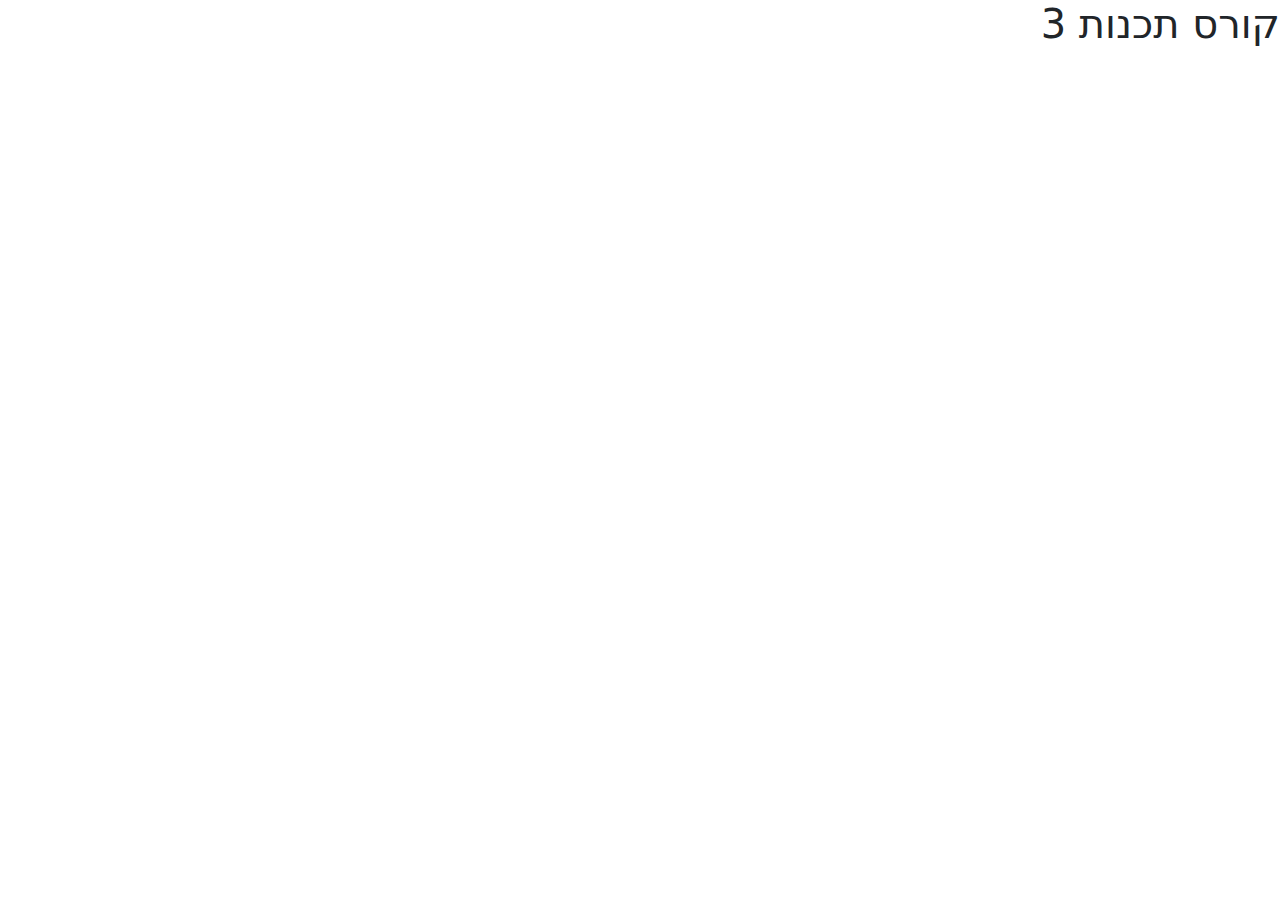
==== wwwroot/index.html @ 1c81fcba "FirstCommit" ====
﻿<!DOCTYPE html>
<html lang="he" dir="rtl">
<head>
    <meta charset="utf-8" />
    <title>תכנות 3 - שיעור API</title>
    <meta name="description" content="" />
    <meta name="keywords" content="" />
    <meta name="author" content="" />
    <meta name="viewport" content="width=device-width, initial-scale=1.0">

    <!-- CSS -->
    <link href="css/bootstrap.rtl.min.css" rel="stylesheet" />
    <link href="css/styles.css" rel="stylesheet" />

    <!-- JS -->
    <script src="js/bootstrap.bundle.min.js"></script>
    <script src="js/javascript.js"></script>
</head>
<body>
    <h1>קורס תכנות 3</h1>
</body>
</html>
---- wwwroot/css/styles.css ----
﻿footer {
    position: fixed;
    bottom: 0;
    width: 100%;
}

.card-narrow {
    width: 70%; /* Adjust the width as needed */
    margin: auto; /* This centers the card */
}



.fade-out {
    animation: fadeOut 0.5s forwards;
}

@keyframes fadeOut {
    to {
        opacity: 0;
    }
}
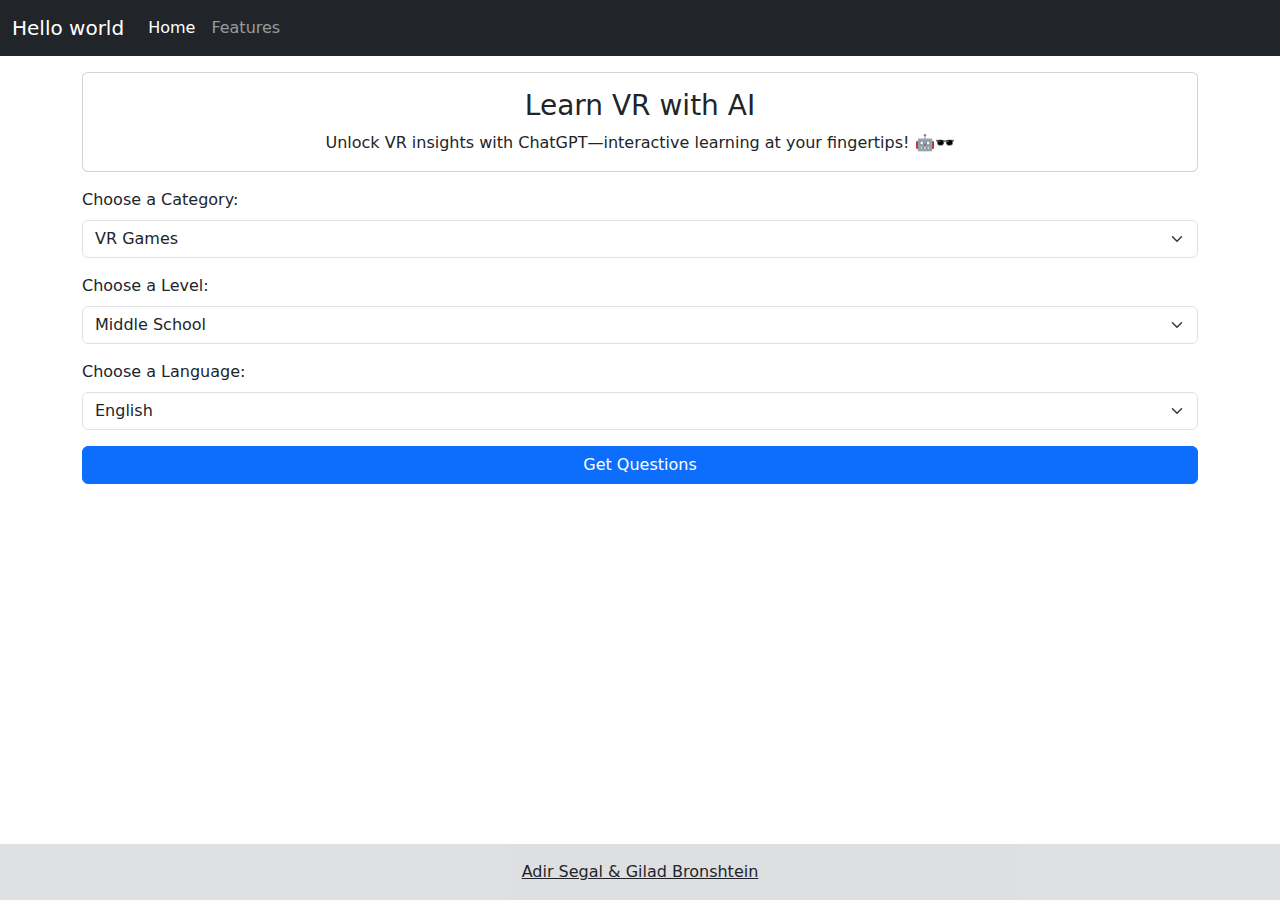
==== commit 769aab34: "openai html to index html" ====
--- a/wwwroot/index.html
+++ b/wwwroot/index.html
@@ -1,22 +1,126 @@
 ﻿<!DOCTYPE html>
-<html lang="he" dir="rtl">
+<html lang="en">
 <head>
     <meta charset="utf-8" />
-    <title>תכנות 3 - שיעור API</title>
-    <meta name="description" content="" />
-    <meta name="keywords" content="" />
-    <meta name="author" content="" />
-    <meta name="viewport" content="width=device-width, initial-scale=1.0">
-
-    <!-- CSS -->
-    <link href="css/bootstrap.rtl.min.css" rel="stylesheet" />
+    <title>OpenAI</title>
+    <!-- Include Bootstrap CSS -->
+    <link rel="stylesheet" href="https://cdn.jsdelivr.net/npm/bootstrap@5.3.2/dist/css/bootstrap.min.css">
     <link href="css/styles.css" rel="stylesheet" />
-
-    <!-- JS -->
-    <script src="js/bootstrap.bundle.min.js"></script>
-    <script src="js/javascript.js"></script>
+    <script src="js/javascript_oepnai.js"></script>
 </head>
 <body>
-    <h1>קורס תכנות 3</h1>
+    <!-- Navbar -->
+    <nav class="navbar navbar-expand-lg navbar-dark bg-dark">
+        <div class="container-fluid">
+            <a class="navbar-brand" href="#">Hello world</a>
+            <button class="navbar-toggler" type="button" data-bs-toggle="collapse" data-bs-target="#navbarNav" aria-controls="navbarNav" aria-expanded="false" aria-label="Toggle navigation">
+                <span class="navbar-toggler-icon"></span>
+            </button>
+            <div class="collapse navbar-collapse" id="navbarNav">
+                <ul class="navbar-nav">
+                    <li class="nav-item">
+                        <a class="nav-link active" aria-current="page" href="#">Home</a>
+                    </li>
+                    <li class="nav-item">
+                        <a class="nav-link" href="#">Features</a>
+                    </li>
+                </ul>
+            </div>
+        </div>
+    </nav>
+
+    <!-- Container -->
+    <div class="container">
+        <div class="row">
+            <div class="mb-3">
+                <div class="card mt-3">
+                    <div class="card-body">
+                        <h3 class="text-center">Learn VR with AI</h3>
+                        <p class="card-text d-flex justify-content-center">Unlock VR insights with ChatGPT—interactive learning at your fingertips! 🤖🕶</p>
+                    </div>
+                </div>
+            </div>
+        </div>
+
+        <!-- Categories -->
+        <div class="mb-3">
+            <label for="categories" class="form-label">Choose a Category:</label>
+            <select class="form-select" id="categories">
+                <option value="VR Games">VR Games</option>
+                <option value="VR Headsets">VR Headsets</option>
+                <option value="VR Development Platforms">VR Development Platforms</option>
+            </select>
+        </div>
+
+        <!-- Level of school -->
+        <div class="mb-3">
+            <label for="schoolLevel" class="form-label">Choose a Level:</label>
+            <select class="form-select" id="schoolLevel">
+                <option value="Middle school">Middle School</option>
+                <option value="High school">High School</option>
+                <option value="University">University</option>
+            </select>
+        </div>
+
+        <!-- List of languages -->
+        <div class="mb-3">
+            <label for="language" class="form-label">Choose a Language:</label>
+            <select class="form-select" id="language">
+                <option value="english">English</option>
+                <option value="hebrew">Hebrew</option>
+                <option value="russian">Russian</option>
+            </select>
+        </div>
+
+        <!--Get Questions BUTTON -->
+        <button class="btn btn-primary w-100" onclick="getQuestion()">Get Questions</button>
+
+        <!--ALERT DIV for JS-->
+        <div id="alertDiv"></div>
+
+
+        <!--CarouselwithCardQUESTIONS-->
+        <div id="questionsListGroup" class="list-group mt-3">
+            <!--Carousel-->
+            <div class="carouselWrapper">
+                <div id="carouselExample" class="carousel slide carousel-dark" data-bs-ride="carousel ">
+                    <div class="carousel-inner ">
+                        <!-- Carousel items will be injected here by JavaScript -->
+                    </div>
+
+                    <div id="carouselbuttons">
+                        <!--PREV / NEXT Buttons-->
+                    </div>
+                </div>
+            </div>
+        </div>
+    </div>
+    <!--</div>-->
+
+
+    <svg xmlns="http://www.w3.org/2000/svg" style="display: none;">
+        <symbol id="check-circle-fill" viewBox="0 0 16 16">
+            <path d="M16 8A8 8 0 1 1 0 8a8 8 0 0 1 16 0zm-3.97-3.03a.75.75 0 0 0-1.08.022L7.477 9.417 5.384 7.323a.75.75 0 0 0-1.06 1.06L6.97 11.03a.75.75 0 0 0 1.079-.02l3.992-4.99a.75.75 0 0 0-.01-1.05z" />
+        </symbol>
+        <symbol id="info-fill" viewBox="0 0 16 16">
+            <path d="M8 16A8 8 0 1 0 8 0a8 8 0 0 0 0 16zm.93-9.412-1 4.705c-.07.34.029.533.304.533.194 0 .487-.07.686-.246l-.088.416c-.287.346-.92.598-1.465.598-.703 0-1.002-.422-.808-1.319l.738-3.468c.064-.293.006-.399-.287-.47l-.451-.081.082-.381 2.29-.287zM8 5.5a1 1 0 1 1 0-2 1 1 0 0 1 0 2z" />
+        </symbol>
+        <symbol id="exclamation-triangle-fill" viewBox="0 0 16 16">
+            <path d="M8.982 1.566a1.13 1.13 0 0 0-1.96 0L.165 13.233c-.457.778.091 1.767.98 1.767h13.713c.889 0 1.438-.99.98-1.767L8.982 1.566zM8 5c.535 0 .954.462.9.995l-.35 3.507a.552.552 0 0 1-1.1 0L7.1 5.995A.905.905 0 0 1 8 5zm.002 6a1 1 0 1 1 0 2 1 1 0 0 1 0-2z" />
+        </symbol>
+    </svg>
+
+
+
+
+    <!-- Footer -->
+    <footer class="bg-light text-center text-lg-start">
+        <div class="text-center p-3" style="background-color: rgba(0, 0, 0, 0.1);">
+            <a class="text-dark" href="https://www.linkedin.com/in/alexander-levin-3a3b3b1b3/">Adir Segal & Gilad Bronshtein</a>
+        </div>
+    </footer>
+
+
+    <script src="https://cdn.jsdelivr.net/npm/bootstrap@5.3.2/dist/js/bootstrap.bundle.min.js"></script>
 </body>
-</html>+</html>
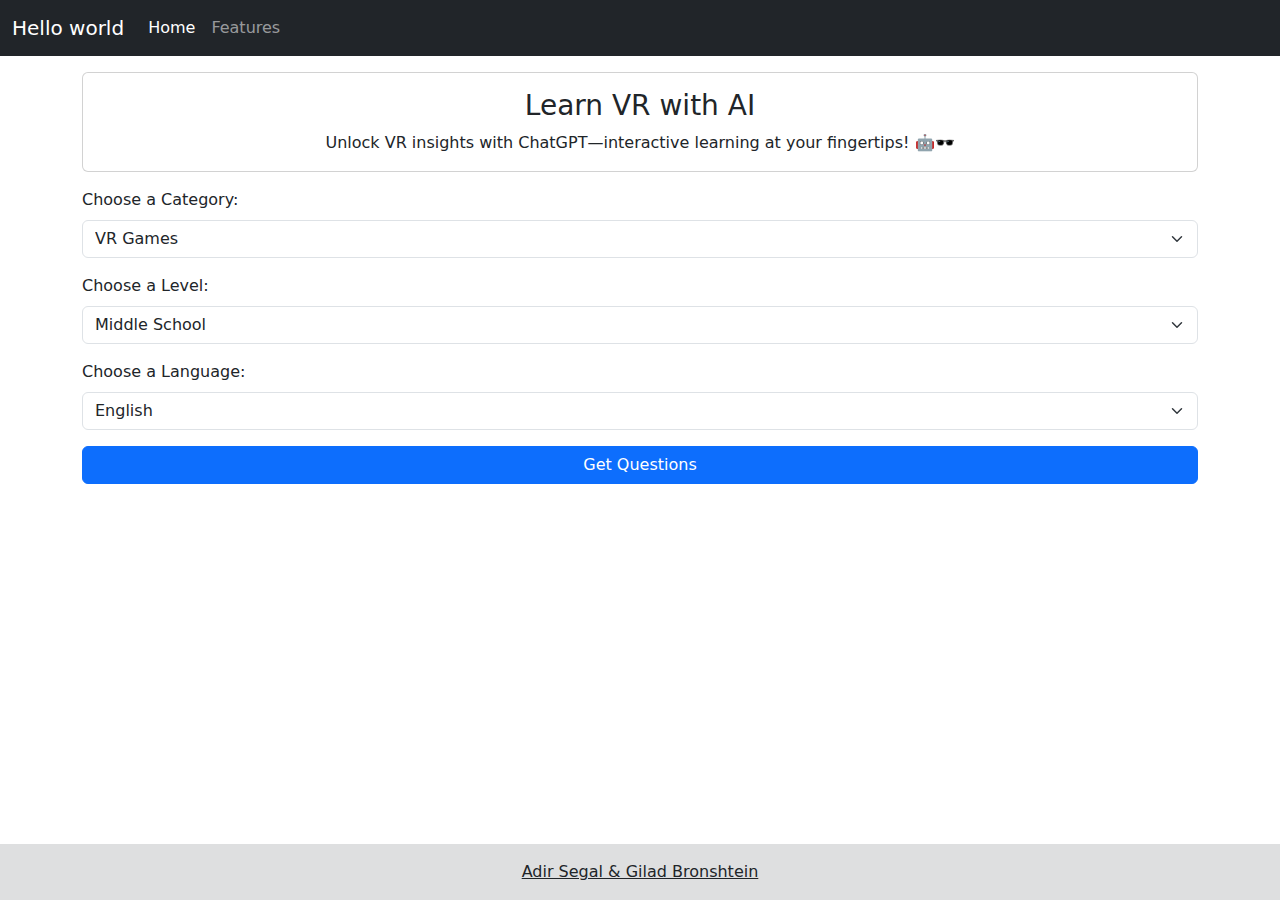
==== commit 58db816a: "another test" ====
--- a/wwwroot/index.html
+++ b/wwwroot/index.html
@@ -2,7 +2,9 @@
 <html lang="en">
 <head>
     <meta charset="utf-8" />
-    <title>OpenAI</title>
+    <title>OpenAI ChatGPT for VR</title>
+    <link rel="icon" type="image/x-icon" href="/images/favicon.ico">
+
     <!-- Include Bootstrap CSS -->
     <link rel="stylesheet" href="https://cdn.jsdelivr.net/npm/bootstrap@5.3.2/dist/css/bootstrap.min.css">
     <link href="css/styles.css" rel="stylesheet" />
--- a/wwwroot/css/styles.css
+++ b/wwwroot/css/styles.css
@@ -1,5 +1,5 @@
 ﻿footer {
-    position: fixed;
+    position: absolute;
     bottom: 0;
     width: 100%;
 }
